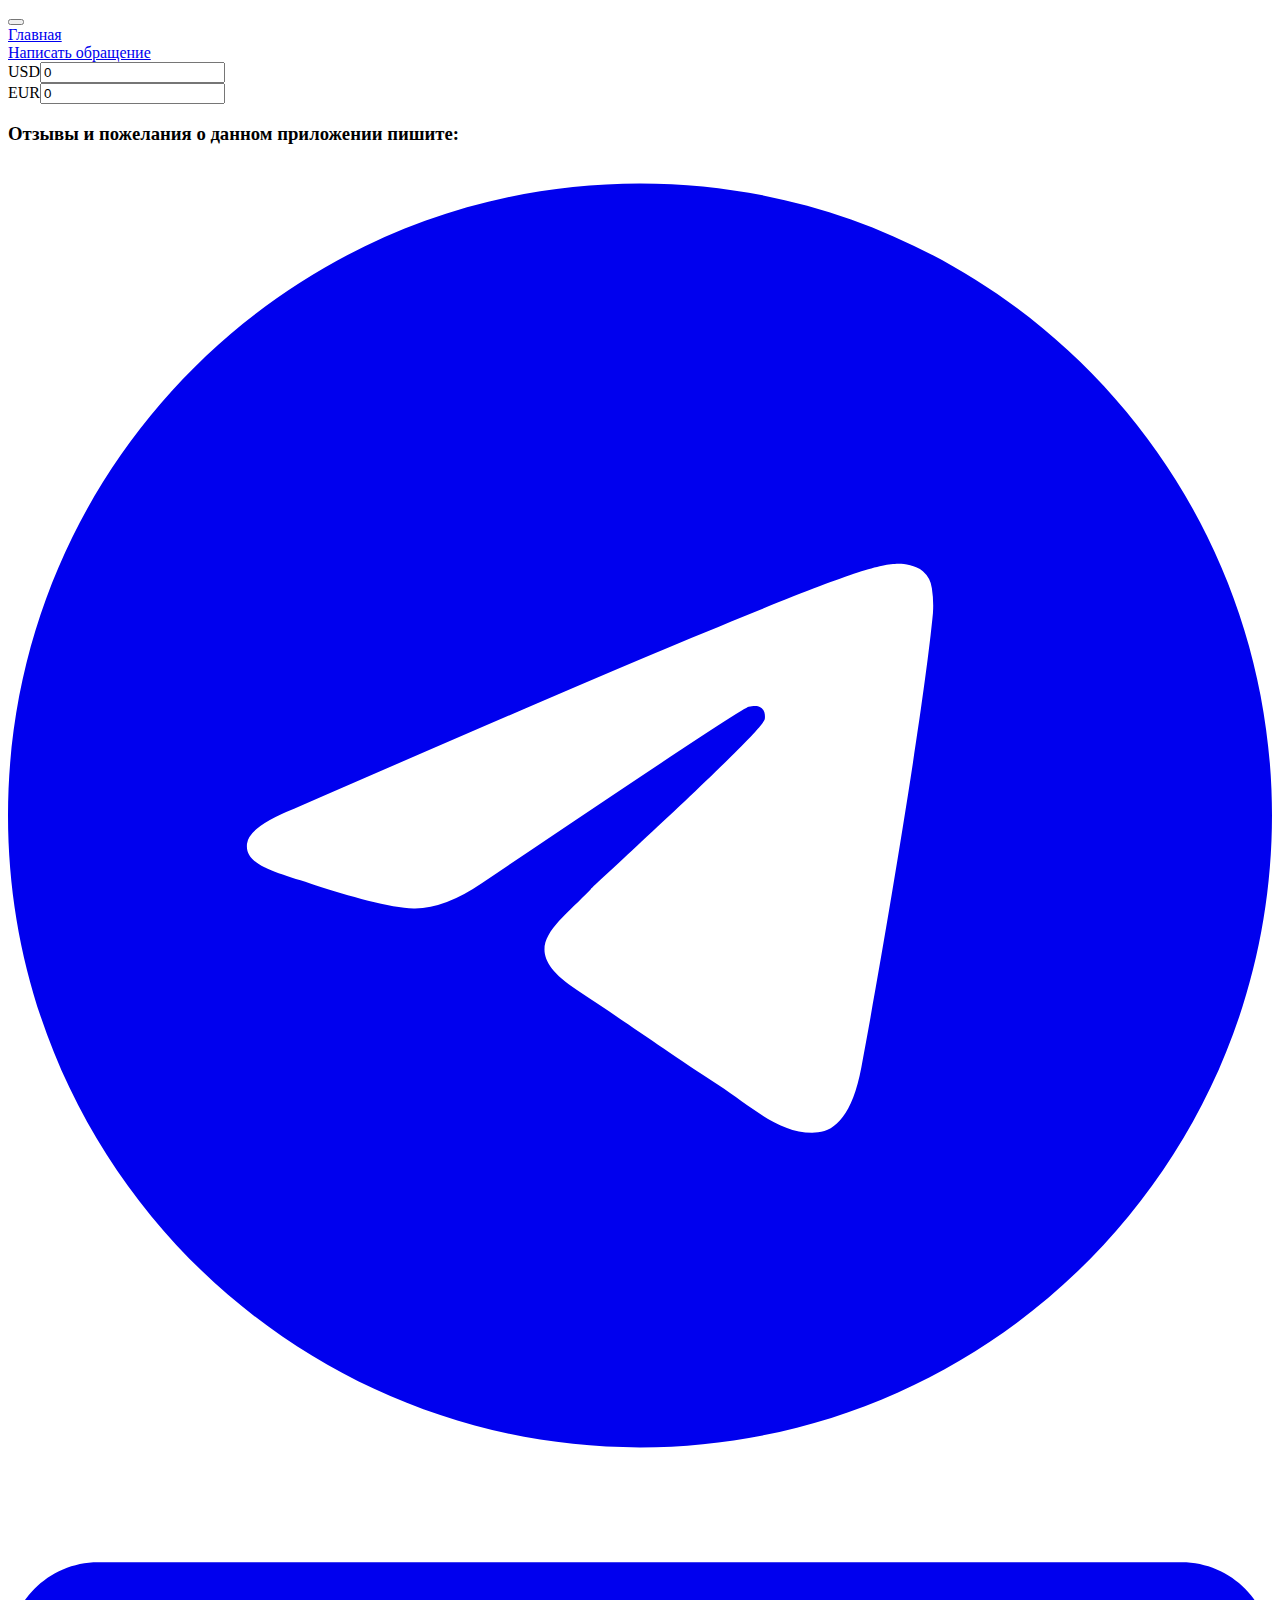
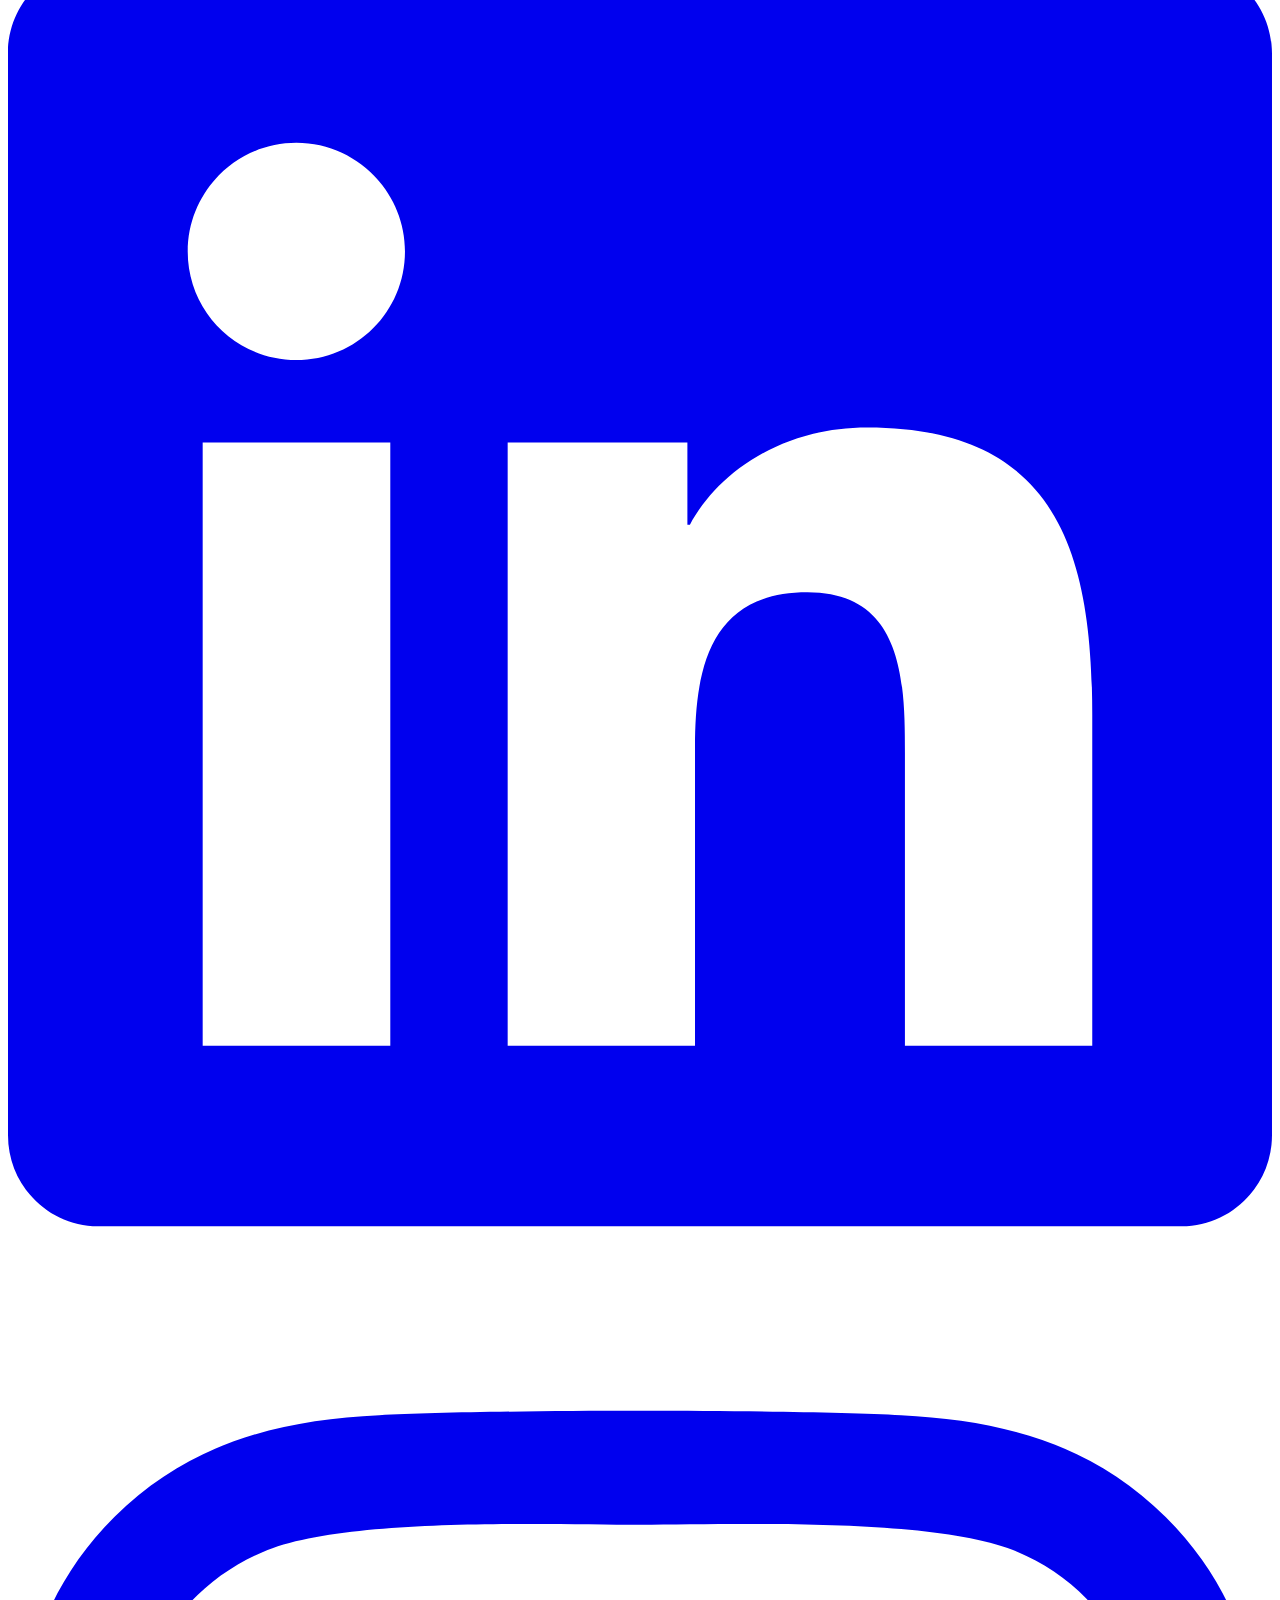
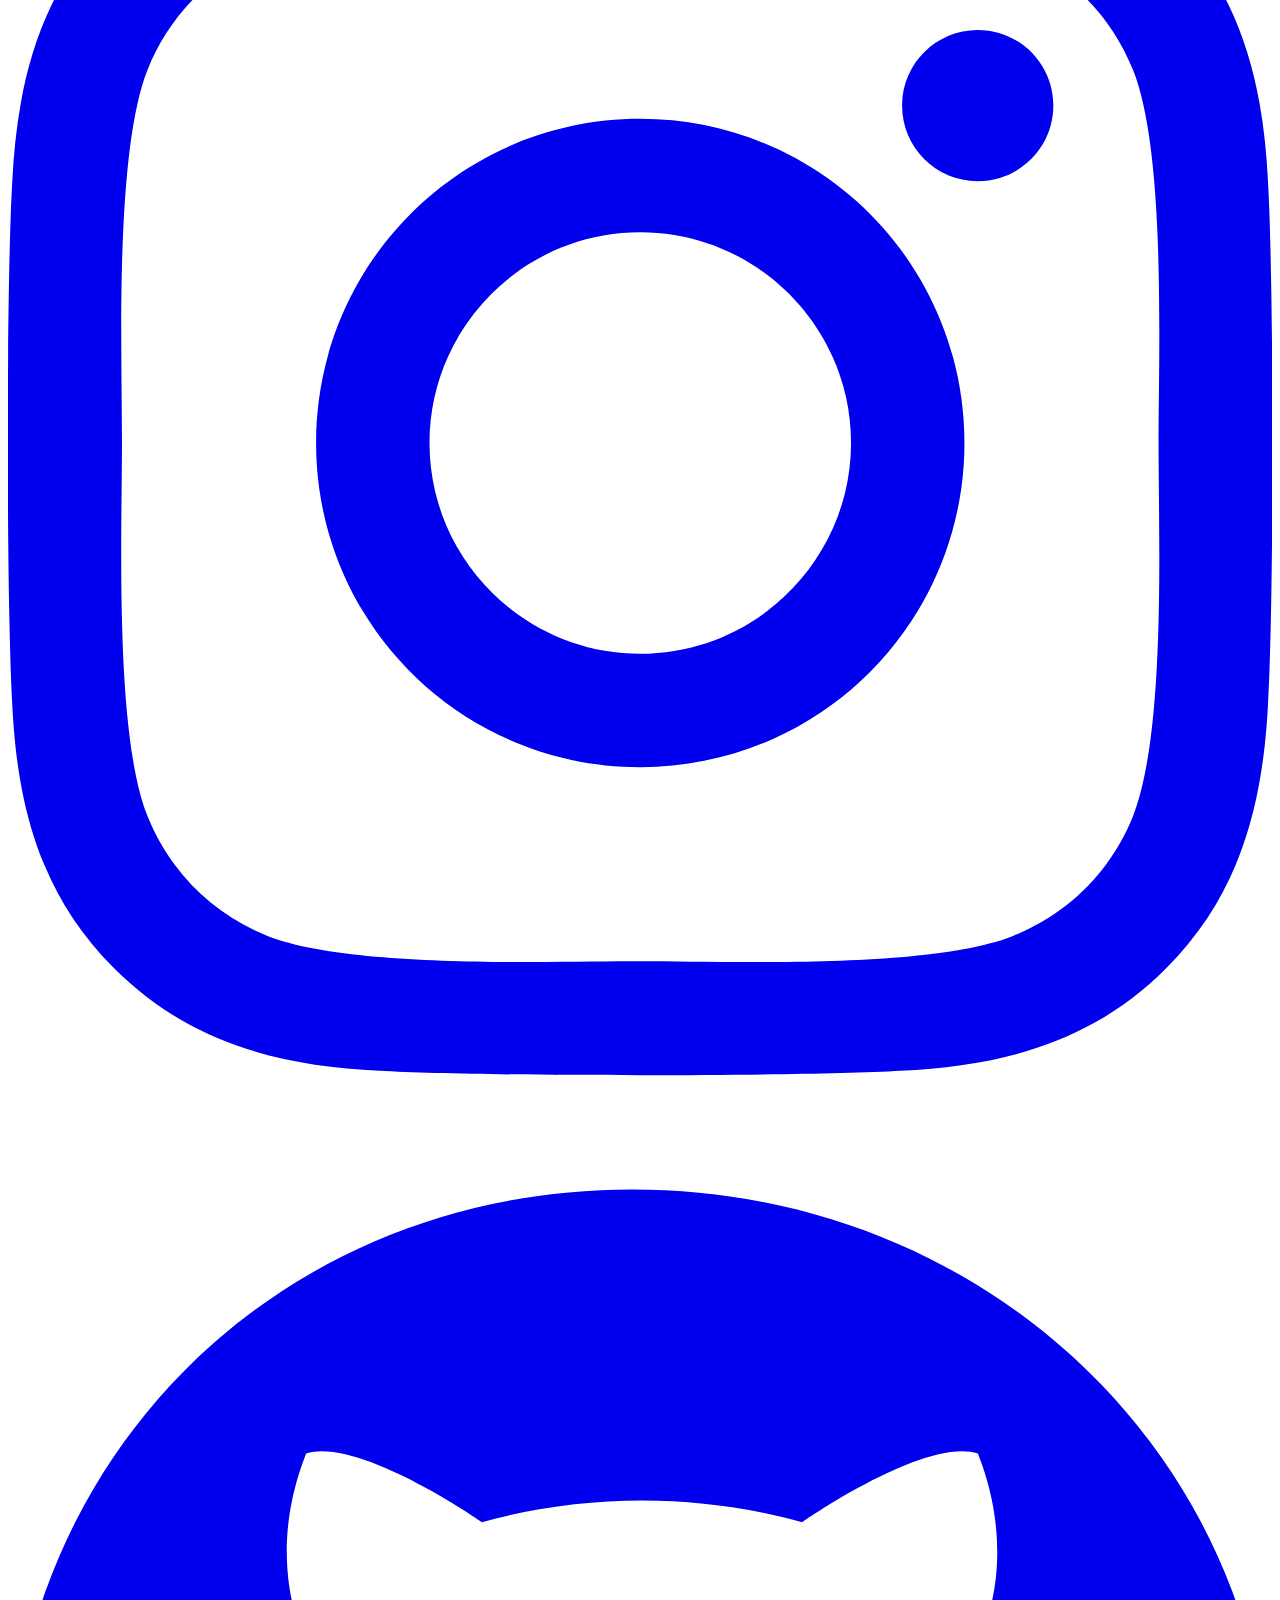
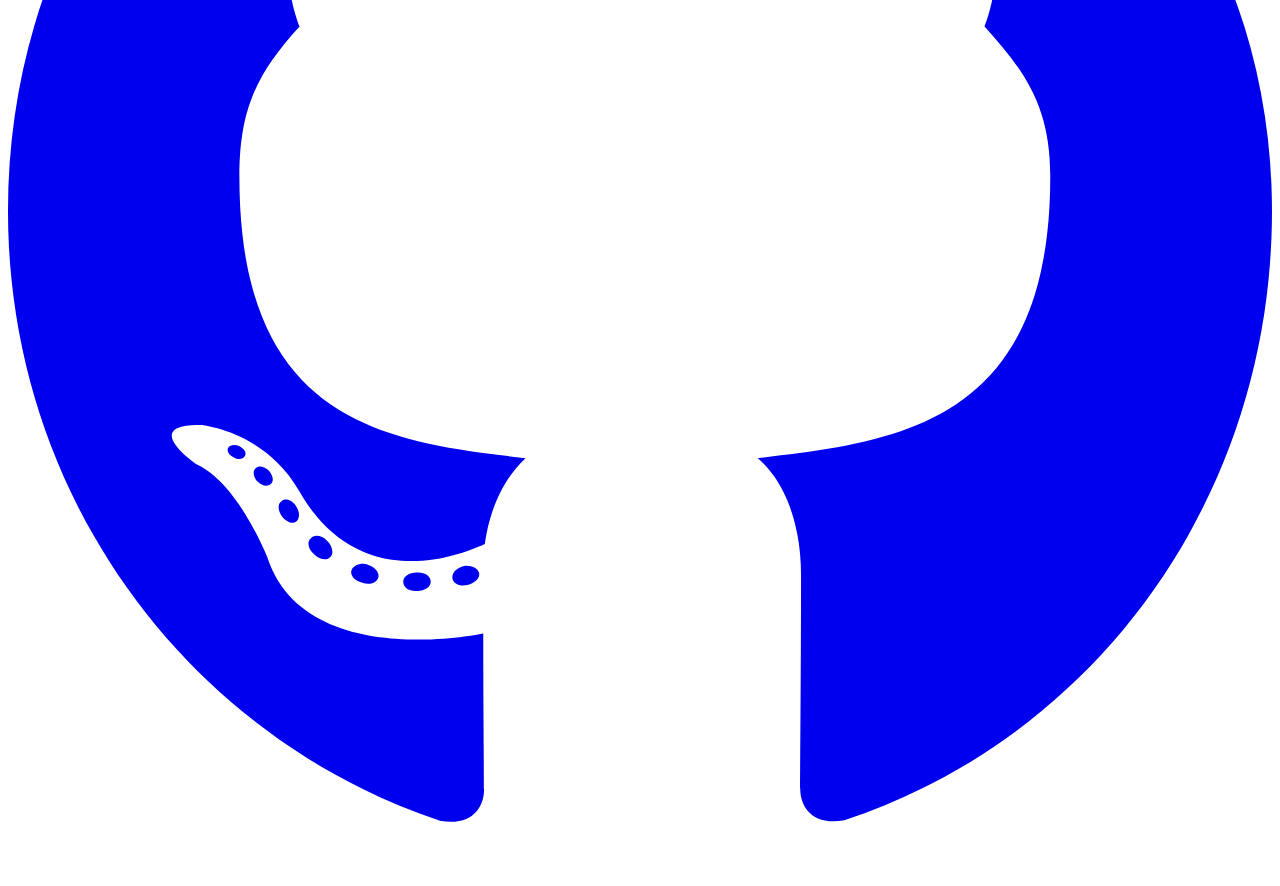
==== .next/server/app/index.html @ e2027df5 "changes have been made for online display" ====
<!DOCTYPE html><html lang="en"><head><meta charSet="utf-8"/><link rel="stylesheet" href="/_next/static/css/695341f6a14ce2f6.css" data-precedence="next"/><link rel="stylesheet" href="/_next/static/css/e7193f3d7e96c039.css" data-precedence="next"/><link rel="stylesheet" href="/_next/static/css/fa63d4b974cb6161.css" data-precedence="next"/><title>Create Next App</title><meta name="description" content="Generated by create next app"/><meta name="viewport" content="width=device-width, initial-scale=1"/><link rel="icon" href="/favicon.ico" type="image/x-icon" sizes="any"/><script src="/_next/static/chunks/polyfills-78c92fac7aa8fdd8.js" noModule=""></script></head><body class="__className_d9825c"><div class="styles_wrapper__duzuj"><nav data-bs-theme="bg=&#x27;transparent&#x27;" class="styles_navbar__ZdIwr navbar navbar-expand-sm navbar-light bg-transparent"><div class="styles_container__P_z13 container"><a href="/" style="background-image:url(/_next/static/media/promobot.e3f976eb.png)" class="styles_logo__sONaQ undefined navbar-brand"></a><button aria-controls="basic-navbar-nav" type="button" aria-label="Toggle navigation" class="navbar-toggler collapsed"><span class="navbar-toggler-icon"></span></button><div class="styles_menu_nav0____RPq navbar-collapse collapse" id="basic-navbar-nav"><div class="me-auto navbar-nav"><a href="/" data-rr-ui-event-key="/" class="styles_menu_nav1__uLC5p nav-link">Главная</a><div class="styles_menu_nav__J610Q nav-item dropdown"><a id="dropdown-basic-button" aria-expanded="false" role="button" class="dropdown-toggle nav-link" tabindex="0" href="#">Написать обращение</a></div></div></div></div></nav><div></div></div><div class="styles_wrapper__jFCFu"><section class="styles_sectionUsd__ocC5q"><label for="usdInput">USD</label><input type="number" id="usdInput" value="0"/></section><section class="styles_sectionEur__nlPIO"><label for="eurInput">EUR</label><input type="number" id="eurInput" value="0"/></section></div><div class="styles_wrapper__DNW26"><section><h3 class="styles_textH3__rlKHH">Отзывы и пожелания о данном приложении пишите:</h3><div class="styles_icon__p72xp"><a class="icon" href="https://t.me/elektrikcss"><i aria-hidden="true" title="Andrei Bartsevich, Telegram"><svg aria-hidden="true" focusable="false" data-prefix="fab" data-icon="telegram" class="svg-inline--fa fa-telegram " role="img" xmlns="http://www.w3.org/2000/svg" viewBox="0 0 496 512"><path fill="currentColor" d="M248,8C111.033,8,0,119.033,0,256S111.033,504,248,504,496,392.967,496,256,384.967,8,248,8ZM362.952,176.66c-3.732,39.215-19.881,134.378-28.1,178.3-3.476,18.584-10.322,24.816-16.948,25.425-14.4,1.326-25.338-9.517-39.287-18.661-21.827-14.308-34.158-23.215-55.346-37.177-24.485-16.135-8.612-25,5.342-39.5,3.652-3.793,67.107-61.51,68.335-66.746.153-.655.3-3.1-1.154-4.384s-3.59-.849-5.135-.5q-3.283.746-104.608,69.142-14.845,10.194-26.894,9.934c-8.855-.191-25.888-5.006-38.551-9.123-15.531-5.048-27.875-7.717-26.8-16.291q.84-6.7,18.45-13.7,108.446-47.248,144.628-62.3c68.872-28.647,83.183-33.623,92.511-33.789,2.052-.034,6.639.474,9.61,2.885a10.452,10.452,0,0,1,3.53,6.716A43.765,43.765,0,0,1,362.952,176.66Z"></path></svg></i></a><a class="icon" href="https://www.linkedin.com/in/андрей-барцевич-935588260"><i class="fa-brands fa-linkedin" aria-hidden="true" title="Andrei Bartsevich, LinkedIn Profile"><svg aria-hidden="true" focusable="false" data-prefix="fab" data-icon="linkedin" class="svg-inline--fa fa-linkedin " role="img" xmlns="http://www.w3.org/2000/svg" viewBox="0 0 448 512"><path fill="currentColor" d="M416 32H31.9C14.3 32 0 46.5 0 64.3v383.4C0 465.5 14.3 480 31.9 480H416c17.6 0 32-14.5 32-32.3V64.3c0-17.8-14.4-32.3-32-32.3zM135.4 416H69V202.2h66.5V416zm-33.2-243c-21.3 0-38.5-17.3-38.5-38.5S80.9 96 102.2 96c21.2 0 38.5 17.3 38.5 38.5 0 21.3-17.2 38.5-38.5 38.5zm282.1 243h-66.4V312c0-24.8-.5-56.7-34.5-56.7-34.6 0-39.9 27-39.9 54.9V416h-66.4V202.2h63.7v29.2h.9c8.9-16.8 30.6-34.5 62.9-34.5 67.2 0 79.7 44.3 79.7 101.9V416z"></path></svg></i></a><a class="icon" href="#"><i class="fa-brands fa-instagram" aria-hidden="true" title="Prime99, WhatApp"><svg aria-hidden="true" focusable="false" data-prefix="fab" data-icon="instagram" class="svg-inline--fa fa-instagram " role="img" xmlns="http://www.w3.org/2000/svg" viewBox="0 0 448 512"><path fill="currentColor" d="M224.1 141c-63.6 0-114.9 51.3-114.9 114.9s51.3 114.9 114.9 114.9S339 319.5 339 255.9 287.7 141 224.1 141zm0 189.6c-41.1 0-74.7-33.5-74.7-74.7s33.5-74.7 74.7-74.7 74.7 33.5 74.7 74.7-33.6 74.7-74.7 74.7zm146.4-194.3c0 14.9-12 26.8-26.8 26.8-14.9 0-26.8-12-26.8-26.8s12-26.8 26.8-26.8 26.8 12 26.8 26.8zm76.1 27.2c-1.7-35.9-9.9-67.7-36.2-93.9-26.2-26.2-58-34.4-93.9-36.2-37-2.1-147.9-2.1-184.9 0-35.8 1.7-67.6 9.9-93.9 36.1s-34.4 58-36.2 93.9c-2.1 37-2.1 147.9 0 184.9 1.7 35.9 9.9 67.7 36.2 93.9s58 34.4 93.9 36.2c37 2.1 147.9 2.1 184.9 0 35.9-1.7 67.7-9.9 93.9-36.2 26.2-26.2 34.4-58 36.2-93.9 2.1-37 2.1-147.8 0-184.8zM398.8 388c-7.8 19.6-22.9 34.7-42.6 42.6-29.5 11.7-99.5 9-132.1 9s-102.7 2.6-132.1-9c-19.6-7.8-34.7-22.9-42.6-42.6-11.7-29.5-9-99.5-9-132.1s-2.6-102.7 9-132.1c7.8-19.6 22.9-34.7 42.6-42.6 29.5-11.7 99.5-9 132.1-9s102.7-2.6 132.1 9c19.6 7.8 34.7 22.9 42.6 42.6 11.7 29.5 9 99.5 9 132.1s2.7 102.7-9 132.1z"></path></svg></i></a><a class="icon" href="https://t.me/elektrikcss"><i aria-hidden="true" title="Prime99, Telegram"><svg aria-hidden="true" focusable="false" data-prefix="fab" data-icon="github" class="svg-inline--fa fa-github " role="img" xmlns="http://www.w3.org/2000/svg" viewBox="0 0 496 512"><path fill="currentColor" d="M165.9 397.4c0 2-2.3 3.6-5.2 3.6-3.3.3-5.6-1.3-5.6-3.6 0-2 2.3-3.6 5.2-3.6 3-.3 5.6 1.3 5.6 3.6zm-31.1-4.5c-.7 2 1.3 4.3 4.3 4.9 2.6 1 5.6 0 6.2-2s-1.3-4.3-4.3-5.2c-2.6-.7-5.5.3-6.2 2.3zm44.2-1.7c-2.9.7-4.9 2.6-4.6 4.9.3 2 2.9 3.3 5.9 2.6 2.9-.7 4.9-2.6 4.6-4.6-.3-1.9-3-3.2-5.9-2.9zM244.8 8C106.1 8 0 113.3 0 252c0 110.9 69.8 205.8 169.5 239.2 12.8 2.3 17.3-5.6 17.3-12.1 0-6.2-.3-40.4-.3-61.4 0 0-70 15-84.7-29.8 0 0-11.4-29.1-27.8-36.6 0 0-22.9-15.7 1.6-15.4 0 0 24.9 2 38.6 25.8 21.9 38.6 58.6 27.5 72.9 20.9 2.3-16 8.8-27.1 16-33.7-55.9-6.2-112.3-14.3-112.3-110.5 0-27.5 7.6-41.3 23.6-58.9-2.6-6.5-11.1-33.3 2.6-67.9 20.9-6.5 69 27 69 27 20-5.6 41.5-8.5 62.8-8.5s42.8 2.9 62.8 8.5c0 0 48.1-33.6 69-27 13.7 34.7 5.2 61.4 2.6 67.9 16 17.7 25.8 31.5 25.8 58.9 0 96.5-58.9 104.2-114.8 110.5 9.2 7.9 17 22.9 17 46.4 0 33.7-.3 75.4-.3 83.6 0 6.5 4.6 14.4 17.3 12.1C428.2 457.8 496 362.9 496 252 496 113.3 383.5 8 244.8 8zM97.2 352.9c-1.3 1-1 3.3.7 5.2 1.6 1.6 3.9 2.3 5.2 1 1.3-1 1-3.3-.7-5.2-1.6-1.6-3.9-2.3-5.2-1zm-10.8-8.1c-.7 1.3.3 2.9 2.3 3.9 1.6 1 3.6.7 4.3-.7.7-1.3-.3-2.9-2.3-3.9-2-.6-3.6-.3-4.3.7zm32.4 35.6c-1.6 1.3-1 4.3 1.3 6.2 2.3 2.3 5.2 2.6 6.5 1 1.3-1.3.7-4.3-1.3-6.2-2.2-2.3-5.2-2.6-6.5-1zm-11.4-14.7c-1.6 1-1.6 3.6 0 5.9 1.6 2.3 4.3 3.3 5.6 2.3 1.6-1.3 1.6-3.9 0-6.2-1.4-2.3-4-3.3-5.6-2z"></path></svg></i></a></div></section></div><script src="/_next/static/chunks/webpack-267410ca870bd5d4.js" async=""></script><script src="/_next/static/chunks/bce60fc1-14bfaf3ce1eb9ca0.js" async=""></script><script src="/_next/static/chunks/769-963a5333556e646a.js" async=""></script><script src="/_next/static/chunks/main-app-2ebf8da301e0a2cb.js" async=""></script><script>(self.__next_f=self.__next_f||[]).push([0])</script><script>self.__next_f.push([1,"1:HL[\"/_next/static/css/695341f6a14ce2f6.css\",{\"as\":\"style\"}]\n2:HL[\"/_next/static/css/e7193f3d7e96c039.css\",{\"as\":\"style\"}]\n0:\"$L3\"\n"])</script><script>self.__next_f.push([1,"4:HL[\"/_next/static/css/fa63d4b974cb6161.css\",{\"as\":\"style\"}]\n"])</script><script>self.__next_f.push([1,"5:I{\"id\":8802,\"chunks\":[\"272:static/chunks/webpack-267410ca870bd5d4.js\",\"253:static/chunks/bce60fc1-14bfaf3ce1eb9ca0.js\",\"769:static/chunks/769-963a5333556e646a.js\"],\"name\":\"default\",\"async\":false}\n7:I{\"id\":4299,\"chunks\":[\"272:static/chunks/webpack-267410ca870bd5d4.js\",\"253:static/chunks/bce60fc1-14bfaf3ce1eb9ca0.js\",\"769:static/chunks/769-963a5333556e646a.js\"],\"name\":\"\",\"async\":false}\n8:I{\"id\":8074,\"chunks\":[\"210:static/chunks/ce69f5c4-5540a059afc5c29a.js\",\"343:static/chunks/343-629c4c1ee3bbb848.js\",\"185:s"])</script><script>self.__next_f.push([1,"tatic/chunks/app/layout-57cee15302636f56.js\"],\"name\":\"\",\"async\":false}\na:I{\"id\":2285,\"chunks\":[\"210:static/chunks/ce69f5c4-5540a059afc5c29a.js\",\"343:static/chunks/343-629c4c1ee3bbb848.js\",\"185:static/chunks/app/layout-57cee15302636f56.js\"],\"name\":\"\",\"async\":false}\nb:I{\"id\":3211,\"chunks\":[\"272:static/chunks/webpack-267410ca870bd5d4.js\",\"253:static/chunks/bce60fc1-14bfaf3ce1eb9ca0.js\",\"769:static/chunks/769-963a5333556e646a.js\"],\"name\":\"default\",\"async\":false}\nc:I{\"id\":5767,\"chunks\":[\"272:static/chunks/webpac"])</script><script>self.__next_f.push([1,"k-267410ca870bd5d4.js\",\"253:static/chunks/bce60fc1-14bfaf3ce1eb9ca0.js\",\"769:static/chunks/769-963a5333556e646a.js\"],\"name\":\"default\",\"async\":false}\nd:I{\"id\":7396,\"chunks\":[\"272:static/chunks/webpack-267410ca870bd5d4.js\",\"253:static/chunks/bce60fc1-14bfaf3ce1eb9ca0.js\",\"769:static/chunks/769-963a5333556e646a.js\"],\"name\":\"default\",\"async\":false}\ne:I{\"id\":1294,\"chunks\":[\"811:static/chunks/811-eb4703c9a4aed231.js\",\"931:static/chunks/app/page-c3d9f16ce991f7a1.js\"],\"name\":\"\",\"async\":false}\n"])</script><script>self.__next_f.push([1,"3:[[[\"$\",\"link\",\"0\",{\"rel\":\"stylesheet\",\"href\":\"/_next/static/css/695341f6a14ce2f6.css\",\"precedence\":\"next\"}],[\"$\",\"link\",\"1\",{\"rel\":\"stylesheet\",\"href\":\"/_next/static/css/e7193f3d7e96c039.css\",\"precedence\":\"next\"}]],[\"$\",\"$L5\",null,{\"buildId\":\"0t4LU_a_x0oxOuVQwH1Sx\",\"assetPrefix\":\"\",\"initialCanonicalUrl\":\"/\",\"initialTree\":[\"\",{\"children\":[\"__PAGE__\",{}]},\"$undefined\",\"$undefined\",true],\"initialHead\":[\"$L6\",null],\"globalErrorComponent\":\"$7\",\"notFound\":[\"$\",\"html\",null,{\"lang\":\"en\",\"children\":[\"$\",\"body\",null,{\"className\":\"__className_d9825c\",\"children\":[[\"$\",\"$L8\",null,{}],[\"$L9\",\"$undefined\",[[\"$\",\"title\",null,{\"children\":\"404: This page could not be found.\"}],[\"$\",\"div\",null,{\"style\":{\"fontFamily\":\"system-ui,\\\"Segoe UI\\\",Roboto,Helvetica,Arial,sans-serif,\\\"Apple Color Emoji\\\",\\\"Segoe UI Emoji\\\"\",\"height\":\"100vh\",\"textAlign\":\"center\",\"display\":\"flex\",\"flexDirection\":\"column\",\"alignItems\":\"center\",\"justifyContent\":\"center\"},\"children\":[\"$\",\"div\",null,{\"children\":[[\"$\",\"style\",null,{\"dangerouslySetInnerHTML\":{\"__html\":\"body{color:#000;background:#fff;margin:0}.next-error-h1{border-right:1px solid rgba(0,0,0,.3)}@media (prefers-color-scheme:dark){body{color:#fff;background:#000}.next-error-h1{border-right:1px solid rgba(255,255,255,.3)}}\"}}],[\"$\",\"h1\",null,{\"className\":\"next-error-h1\",\"style\":{\"display\":\"inline-block\",\"margin\":\"0 20px 0 0\",\"padding\":\"0 23px 0 0\",\"fontSize\":24,\"fontWeight\":500,\"verticalAlign\":\"top\",\"lineHeight\":\"49px\"},\"children\":\"404\"}],[\"$\",\"div\",null,{\"style\":{\"display\":\"inline-block\"},\"children\":[\"$\",\"h2\",null,{\"style\":{\"fontSize\":14,\"fontWeight\":400,\"lineHeight\":\"49px\",\"margin\":0},\"children\":\"This page could not be found.\"}]}]]}]}]]],[\"$\",\"$La\",null,{}]]}]}],\"asNotFound\":false,\"children\":[[\"$\",\"html\",null,{\"lang\":\"en\",\"children\":[\"$\",\"body\",null,{\"className\":\"__className_d9825c\",\"children\":[[\"$\",\"$L8\",null,{}],[\"$\",\"$Lb\",null,{\"parallelRouterKey\":\"children\",\"segmentPath\":[\"children\"],\"error\":\"$undefined\",\"errorStyles\":\"$undefined\",\"loading\":\"$undefined\",\"loadingStyles\":\"$undefined\",\"hasLoading\":false,\"template\":[\"$\",\"$Lc\",null,{}],\"templateStyles\":\"$undefined\",\"notFound\":\"$undefined\",\"notFoundStyles\":\"$undefined\",\"childProp\":{\"current\":[[\"$\",\"$Ld\",null,{\"propsForComponent\":{\"params\":{}},\"Component\":\"$e\"}],null],\"segment\":\"__PAGE__\"},\"styles\":[[\"$\",\"link\",\"0\",{\"rel\":\"stylesheet\",\"href\":\"/_next/static/css/fa63d4b974cb6161.css\",\"precedence\":\"next\"}]]}],[\"$\",\"$La\",null,{}]]}]}],null]}]]\n"])</script><script>self.__next_f.push([1,"9:[[\"$\",\"meta\",\"0\",{\"charSet\":\"utf-8\"}],[\"$\",\"meta\",\"1\",{\"name\":\"viewport\",\"content\":\"width=device-width, initial-scale=1\"}]]\n6:[[\"$\",\"meta\",\"0\",{\"charSet\":\"utf-8\"}],[\"$\",\"title\",\"1\",{\"children\":\"Create Next App\"}],[\"$\",\"meta\",\"2\",{\"name\":\"description\",\"content\":\"Generated by create next app\"}],[\"$\",\"meta\",\"3\",{\"name\":\"viewport\",\"content\":\"width=device-width, initial-scale=1\"}],[\"$\",\"link\",\"4\",{\"rel\":\"icon\",\"href\":\"/favicon.ico\",\"type\":\"image/x-icon\",\"sizes\":\"any\"}]]\n"])</script></body></html>
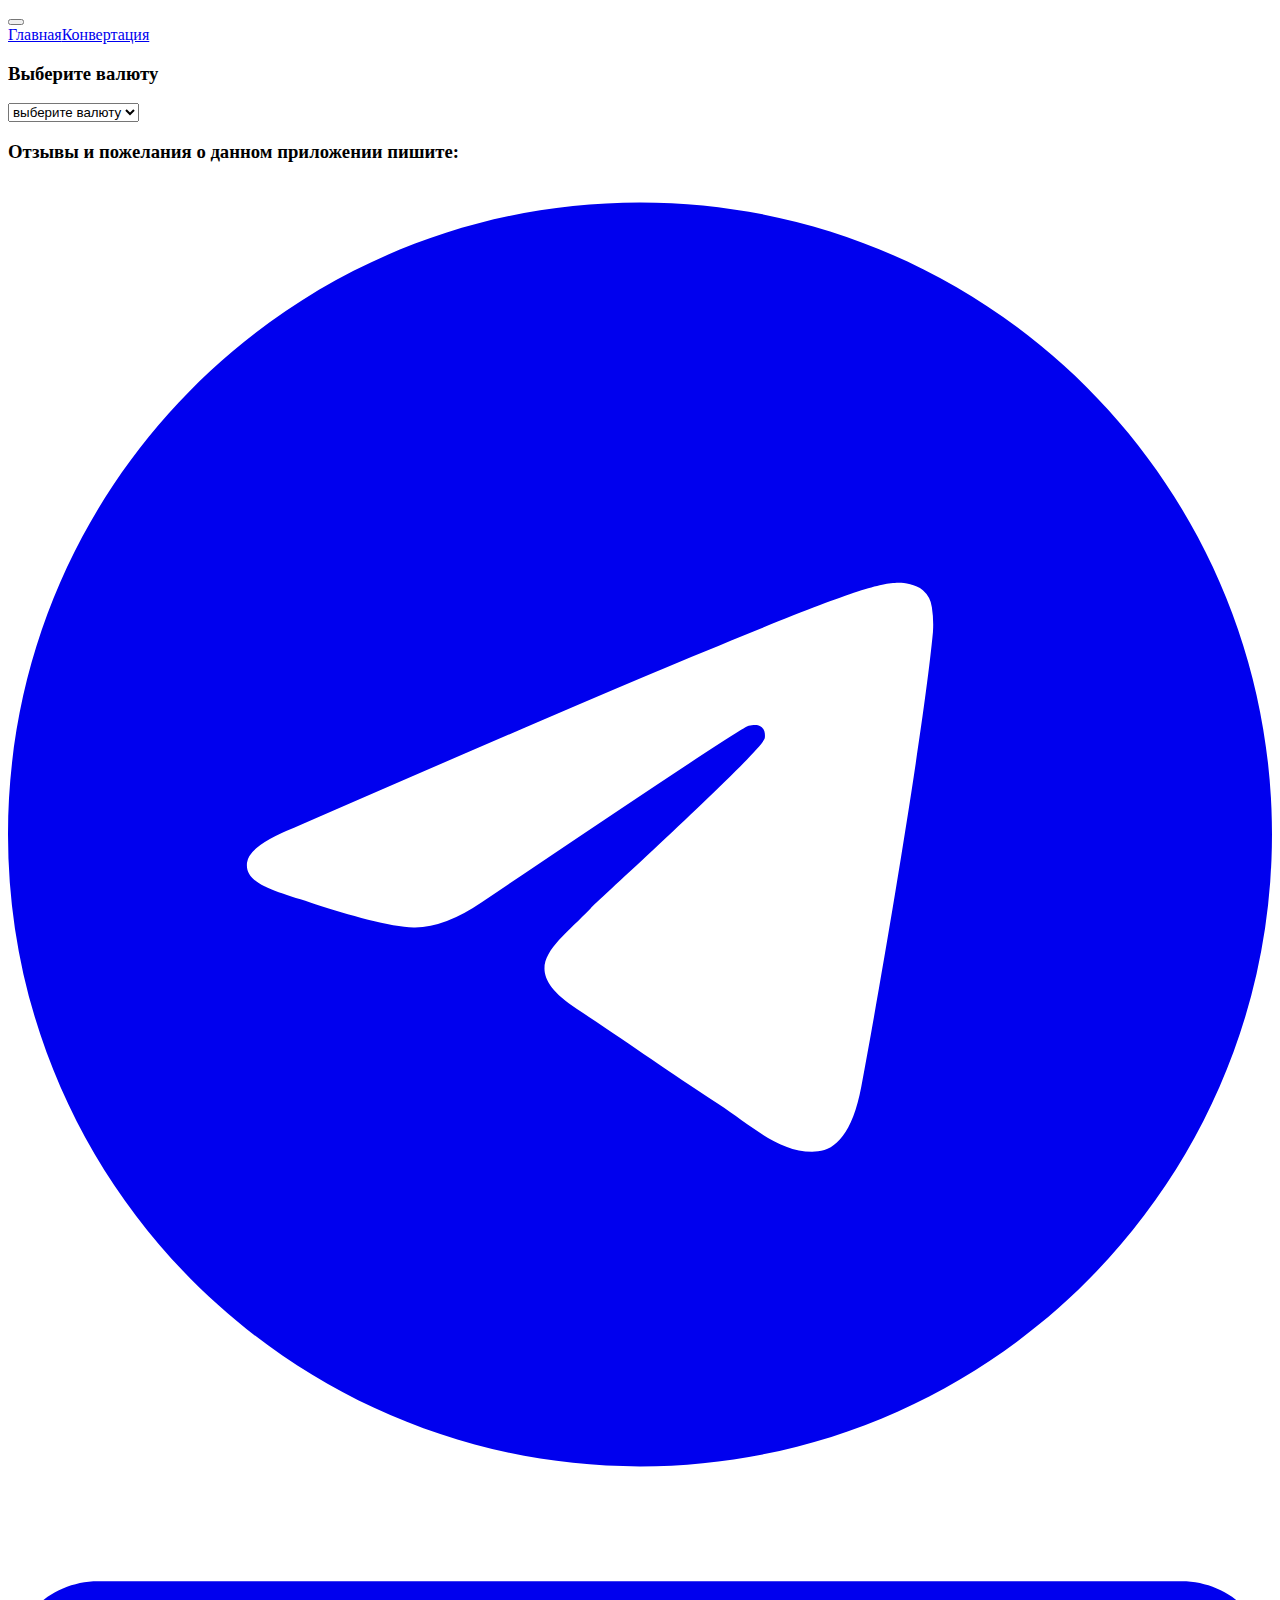
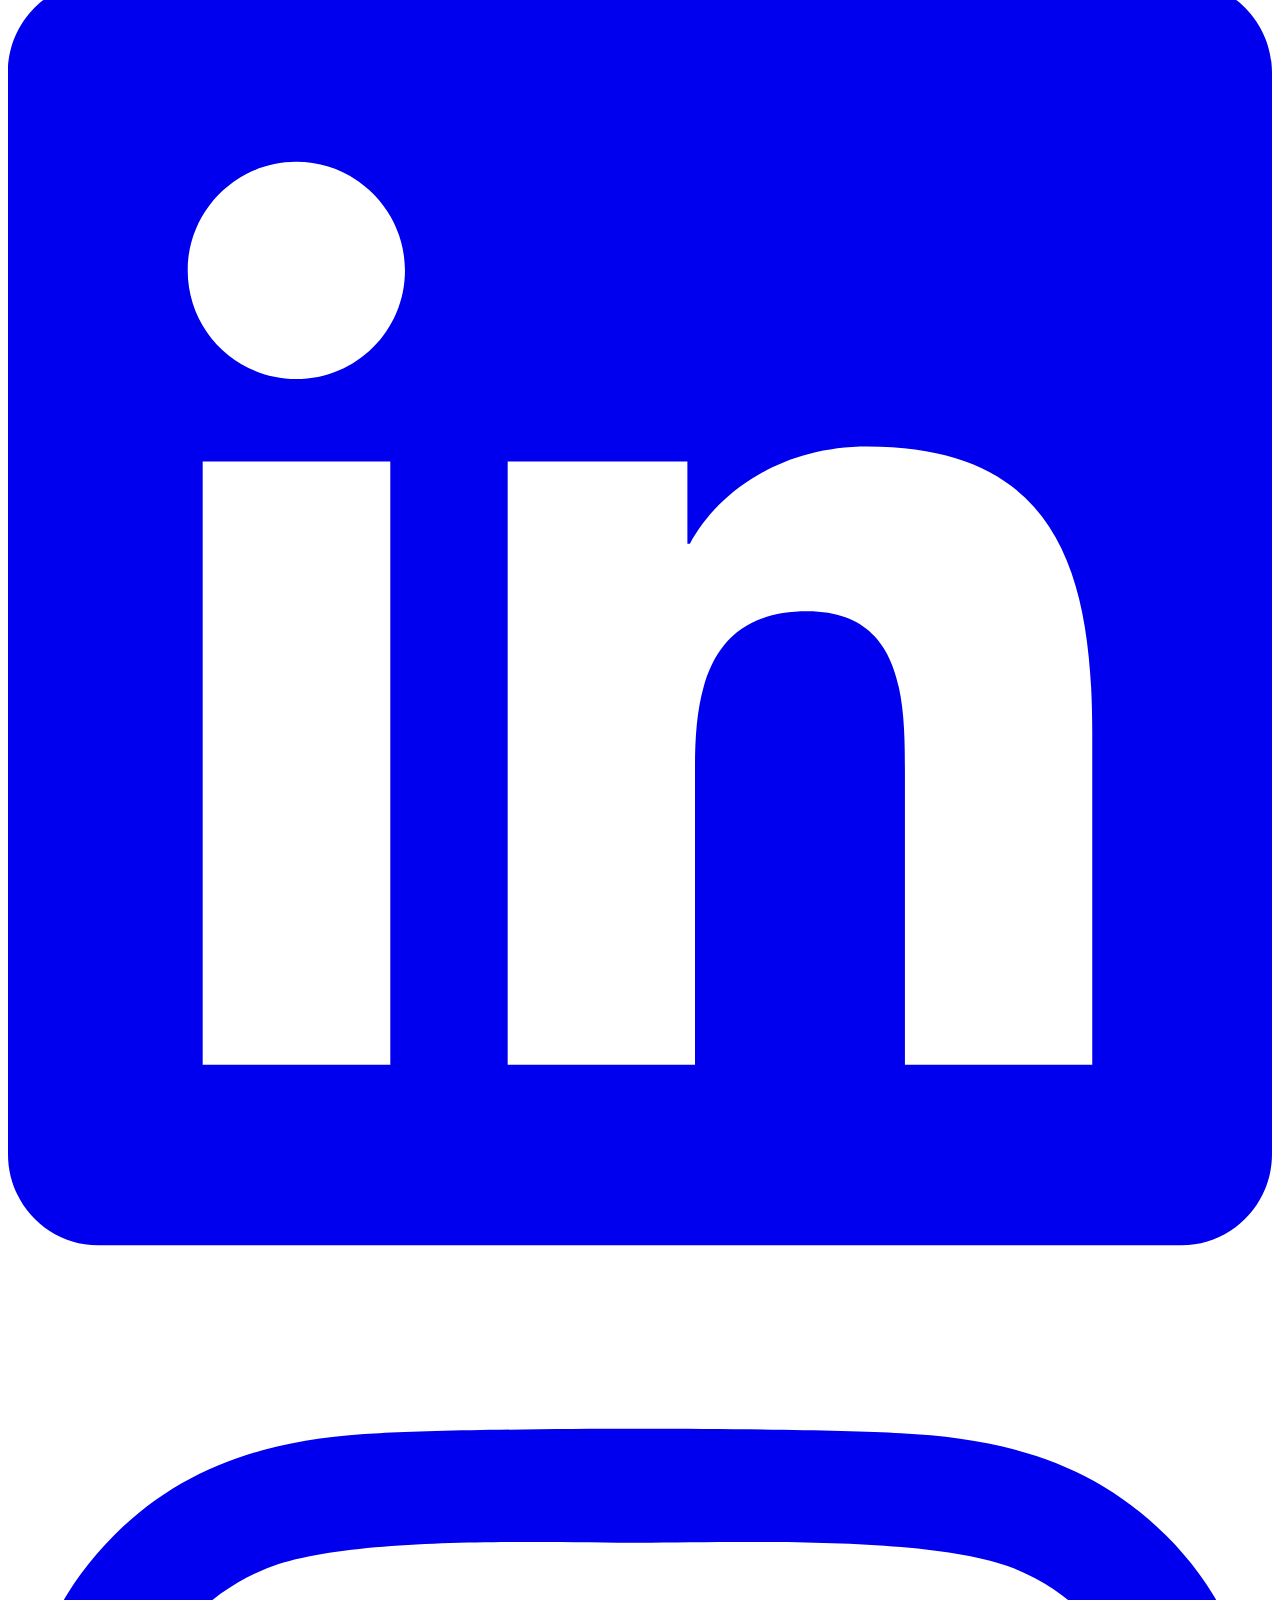
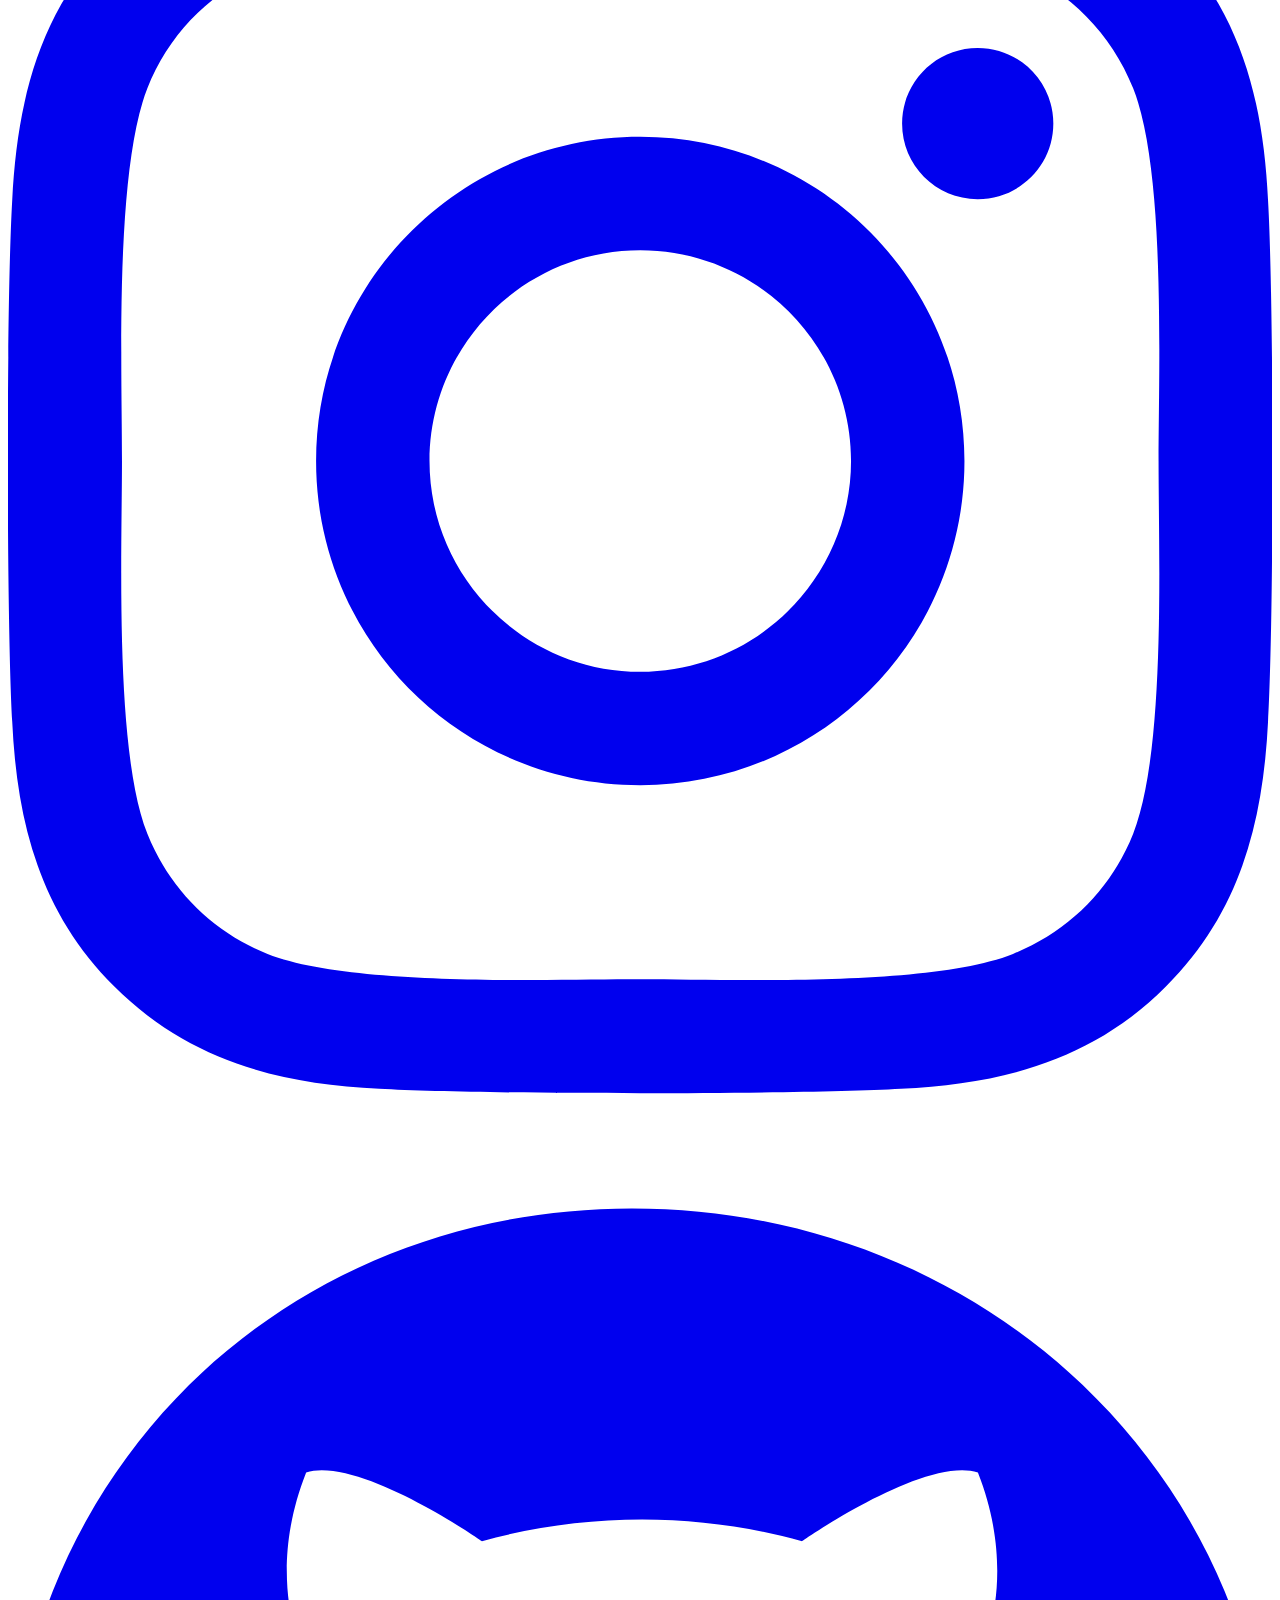
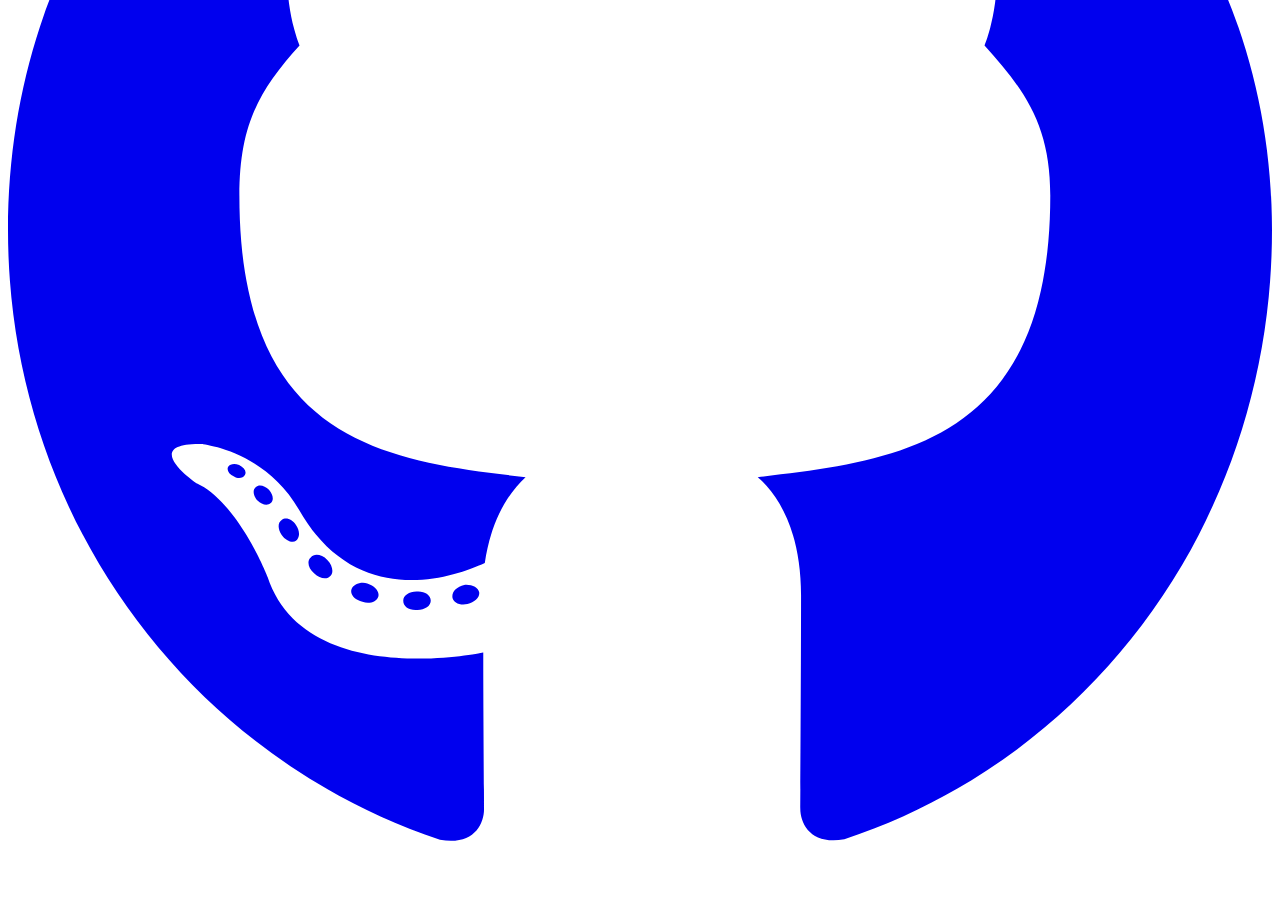
==== commit 7d8dd12a: "added a page for redux and conversion calculation2" ====
--- a/.next/server/app/index.html
+++ b/.next/server/app/index.html
@@ -1 +1 @@
-<!DOCTYPE html><html lang="en"><head><meta charSet="utf-8"/><link rel="stylesheet" href="/_next/static/css/695341f6a14ce2f6.css" data-precedence="next"/><link rel="stylesheet" href="/_next/static/css/e7193f3d7e96c039.css" data-precedence="next"/><link rel="stylesheet" href="/_next/static/css/fa63d4b974cb6161.css" data-precedence="next"/><title>Create Next App</title><meta name="description" content="Generated by create next app"/><meta name="viewport" content="width=device-width, initial-scale=1"/><link rel="icon" href="/favicon.ico" type="image/x-icon" sizes="any"/><script src="/_next/static/chunks/polyfills-78c92fac7aa8fdd8.js" noModule=""></script></head><body class="__className_d9825c"><div class="styles_wrapper__duzuj"><nav data-bs-theme="bg=&#x27;transparent&#x27;" class="styles_navbar__ZdIwr navbar navbar-expand-sm navbar-light bg-transparent"><div class="styles_container__P_z13 container"><a href="/" style="background-image:url(/_next/static/media/promobot.e3f976eb.png)" class="styles_logo__sONaQ undefined navbar-brand"></a><button aria-controls="basic-navbar-nav" type="button" aria-label="Toggle navigation" class="navbar-toggler collapsed"><span class="navbar-toggler-icon"></span></button><div class="styles_menu_nav0____RPq navbar-collapse collapse" id="basic-navbar-nav"><div class="me-auto navbar-nav"><a href="/" data-rr-ui-event-key="/" class="styles_menu_nav1__uLC5p nav-link">Главная</a><div class="styles_menu_nav__J610Q nav-item dropdown"><a id="dropdown-basic-button" aria-expanded="false" role="button" class="dropdown-toggle nav-link" tabindex="0" href="#">Написать обращение</a></div></div></div></div></nav><div></div></div><div class="styles_wrapper__jFCFu"><section class="styles_sectionUsd__ocC5q"><label for="usdInput">USD</label><input type="number" id="usdInput" value="0"/></section><section class="styles_sectionEur__nlPIO"><label for="eurInput">EUR</label><input type="number" id="eurInput" value="0"/></section></div><div class="styles_wrapper__DNW26"><section><h3 class="styles_textH3__rlKHH">Отзывы и пожелания о данном приложении пишите:</h3><div class="styles_icon__p72xp"><a class="icon" href="https://t.me/elektrikcss"><i aria-hidden="true" title="Andrei Bartsevich, Telegram"><svg aria-hidden="true" focusable="false" data-prefix="fab" data-icon="telegram" class="svg-inline--fa fa-telegram " role="img" xmlns="http://www.w3.org/2000/svg" viewBox="0 0 496 512"><path fill="currentColor" d="M248,8C111.033,8,0,119.033,0,256S111.033,504,248,504,496,392.967,496,256,384.967,8,248,8ZM362.952,176.66c-3.732,39.215-19.881,134.378-28.1,178.3-3.476,18.584-10.322,24.816-16.948,25.425-14.4,1.326-25.338-9.517-39.287-18.661-21.827-14.308-34.158-23.215-55.346-37.177-24.485-16.135-8.612-25,5.342-39.5,3.652-3.793,67.107-61.51,68.335-66.746.153-.655.3-3.1-1.154-4.384s-3.59-.849-5.135-.5q-3.283.746-104.608,69.142-14.845,10.194-26.894,9.934c-8.855-.191-25.888-5.006-38.551-9.123-15.531-5.048-27.875-7.717-26.8-16.291q.84-6.7,18.45-13.7,108.446-47.248,144.628-62.3c68.872-28.647,83.183-33.623,92.511-33.789,2.052-.034,6.639.474,9.61,2.885a10.452,10.452,0,0,1,3.53,6.716A43.765,43.765,0,0,1,362.952,176.66Z"></path></svg></i></a><a class="icon" href="https://www.linkedin.com/in/андрей-барцевич-935588260"><i class="fa-brands fa-linkedin" aria-hidden="true" title="Andrei Bartsevich, LinkedIn Profile"><svg aria-hidden="true" focusable="false" data-prefix="fab" data-icon="linkedin" class="svg-inline--fa fa-linkedin " role="img" xmlns="http://www.w3.org/2000/svg" viewBox="0 0 448 512"><path fill="currentColor" d="M416 32H31.9C14.3 32 0 46.5 0 64.3v383.4C0 465.5 14.3 480 31.9 480H416c17.6 0 32-14.5 32-32.3V64.3c0-17.8-14.4-32.3-32-32.3zM135.4 416H69V202.2h66.5V416zm-33.2-243c-21.3 0-38.5-17.3-38.5-38.5S80.9 96 102.2 96c21.2 0 38.5 17.3 38.5 38.5 0 21.3-17.2 38.5-38.5 38.5zm282.1 243h-66.4V312c0-24.8-.5-56.7-34.5-56.7-34.6 0-39.9 27-39.9 54.9V416h-66.4V202.2h63.7v29.2h.9c8.9-16.8 30.6-34.5 62.9-34.5 67.2 0 79.7 44.3 79.7 101.9V416z"></path></svg></i></a><a class="icon" href="#"><i class="fa-brands fa-instagram" aria-hidden="true" title="Prime99, WhatApp"><svg aria-hidden="true" focusable="false" data-prefix="fab" data-icon="instagram" class="svg-inline--fa fa-instagram " role="img" xmlns="http://www.w3.org/2000/svg" viewBox="0 0 448 512"><path fill="currentColor" d="M224.1 141c-63.6 0-114.9 51.3-114.9 114.9s51.3 114.9 114.9 114.9S339 319.5 339 255.9 287.7 141 224.1 141zm0 189.6c-41.1 0-74.7-33.5-74.7-74.7s33.5-74.7 74.7-74.7 74.7 33.5 74.7 74.7-33.6 74.7-74.7 74.7zm146.4-194.3c0 14.9-12 26.8-26.8 26.8-14.9 0-26.8-12-26.8-26.8s12-26.8 26.8-26.8 26.8 12 26.8 26.8zm76.1 27.2c-1.7-35.9-9.9-67.7-36.2-93.9-26.2-26.2-58-34.4-93.9-36.2-37-2.1-147.9-2.1-184.9 0-35.8 1.7-67.6 9.9-93.9 36.1s-34.4 58-36.2 93.9c-2.1 37-2.1 147.9 0 184.9 1.7 35.9 9.9 67.7 36.2 93.9s58 34.4 93.9 36.2c37 2.1 147.9 2.1 184.9 0 35.9-1.7 67.7-9.9 93.9-36.2 26.2-26.2 34.4-58 36.2-93.9 2.1-37 2.1-147.8 0-184.8zM398.8 388c-7.8 19.6-22.9 34.7-42.6 42.6-29.5 11.7-99.5 9-132.1 9s-102.7 2.6-132.1-9c-19.6-7.8-34.7-22.9-42.6-42.6-11.7-29.5-9-99.5-9-132.1s-2.6-102.7 9-132.1c7.8-19.6 22.9-34.7 42.6-42.6 29.5-11.7 99.5-9 132.1-9s102.7-2.6 132.1 9c19.6 7.8 34.7 22.9 42.6 42.6 11.7 29.5 9 99.5 9 132.1s2.7 102.7-9 132.1z"></path></svg></i></a><a class="icon" href="https://t.me/elektrikcss"><i aria-hidden="true" title="Prime99, Telegram"><svg aria-hidden="true" focusable="false" data-prefix="fab" data-icon="github" class="svg-inline--fa fa-github " role="img" xmlns="http://www.w3.org/2000/svg" viewBox="0 0 496 512"><path fill="currentColor" d="M165.9 397.4c0 2-2.3 3.6-5.2 3.6-3.3.3-5.6-1.3-5.6-3.6 0-2 2.3-3.6 5.2-3.6 3-.3 5.6 1.3 5.6 3.6zm-31.1-4.5c-.7 2 1.3 4.3 4.3 4.9 2.6 1 5.6 0 6.2-2s-1.3-4.3-4.3-5.2c-2.6-.7-5.5.3-6.2 2.3zm44.2-1.7c-2.9.7-4.9 2.6-4.6 4.9.3 2 2.9 3.3 5.9 2.6 2.9-.7 4.9-2.6 4.6-4.6-.3-1.9-3-3.2-5.9-2.9zM244.8 8C106.1 8 0 113.3 0 252c0 110.9 69.8 205.8 169.5 239.2 12.8 2.3 17.3-5.6 17.3-12.1 0-6.2-.3-40.4-.3-61.4 0 0-70 15-84.7-29.8 0 0-11.4-29.1-27.8-36.6 0 0-22.9-15.7 1.6-15.4 0 0 24.9 2 38.6 25.8 21.9 38.6 58.6 27.5 72.9 20.9 2.3-16 8.8-27.1 16-33.7-55.9-6.2-112.3-14.3-112.3-110.5 0-27.5 7.6-41.3 23.6-58.9-2.6-6.5-11.1-33.3 2.6-67.9 20.9-6.5 69 27 69 27 20-5.6 41.5-8.5 62.8-8.5s42.8 2.9 62.8 8.5c0 0 48.1-33.6 69-27 13.7 34.7 5.2 61.4 2.6 67.9 16 17.7 25.8 31.5 25.8 58.9 0 96.5-58.9 104.2-114.8 110.5 9.2 7.9 17 22.9 17 46.4 0 33.7-.3 75.4-.3 83.6 0 6.5 4.6 14.4 17.3 12.1C428.2 457.8 496 362.9 496 252 496 113.3 383.5 8 244.8 8zM97.2 352.9c-1.3 1-1 3.3.7 5.2 1.6 1.6 3.9 2.3 5.2 1 1.3-1 1-3.3-.7-5.2-1.6-1.6-3.9-2.3-5.2-1zm-10.8-8.1c-.7 1.3.3 2.9 2.3 3.9 1.6 1 3.6.7 4.3-.7.7-1.3-.3-2.9-2.3-3.9-2-.6-3.6-.3-4.3.7zm32.4 35.6c-1.6 1.3-1 4.3 1.3 6.2 2.3 2.3 5.2 2.6 6.5 1 1.3-1.3.7-4.3-1.3-6.2-2.2-2.3-5.2-2.6-6.5-1zm-11.4-14.7c-1.6 1-1.6 3.6 0 5.9 1.6 2.3 4.3 3.3 5.6 2.3 1.6-1.3 1.6-3.9 0-6.2-1.4-2.3-4-3.3-5.6-2z"></path></svg></i></a></div></section></div><script src="/_next/static/chunks/webpack-267410ca870bd5d4.js" async=""></script><script src="/_next/static/chunks/bce60fc1-14bfaf3ce1eb9ca0.js" async=""></script><script src="/_next/static/chunks/769-963a5333556e646a.js" async=""></script><script src="/_next/static/chunks/main-app-2ebf8da301e0a2cb.js" async=""></script><script>(self.__next_f=self.__next_f||[]).push([0])</script><script>self.__next_f.push([1,"1:HL[\"/_next/static/css/695341f6a14ce2f6.css\",{\"as\":\"style\"}]\n2:HL[\"/_next/static/css/e7193f3d7e96c039.css\",{\"as\":\"style\"}]\n0:\"$L3\"\n"])</script><script>self.__next_f.push([1,"4:HL[\"/_next/static/css/fa63d4b974cb6161.css\",{\"as\":\"style\"}]\n"])</script><script>self.__next_f.push([1,"5:I{\"id\":8802,\"chunks\":[\"272:static/chunks/webpack-267410ca870bd5d4.js\",\"253:static/chunks/bce60fc1-14bfaf3ce1eb9ca0.js\",\"769:static/chunks/769-963a5333556e646a.js\"],\"name\":\"default\",\"async\":false}\n7:I{\"id\":4299,\"chunks\":[\"272:static/chunks/webpack-267410ca870bd5d4.js\",\"253:static/chunks/bce60fc1-14bfaf3ce1eb9ca0.js\",\"769:static/chunks/769-963a5333556e646a.js\"],\"name\":\"\",\"async\":false}\n8:I{\"id\":8074,\"chunks\":[\"210:static/chunks/ce69f5c4-5540a059afc5c29a.js\",\"343:static/chunks/343-629c4c1ee3bbb848.js\",\"185:s"])</script><script>self.__next_f.push([1,"tatic/chunks/app/layout-57cee15302636f56.js\"],\"name\":\"\",\"async\":false}\na:I{\"id\":2285,\"chunks\":[\"210:static/chunks/ce69f5c4-5540a059afc5c29a.js\",\"343:static/chunks/343-629c4c1ee3bbb848.js\",\"185:static/chunks/app/layout-57cee15302636f56.js\"],\"name\":\"\",\"async\":false}\nb:I{\"id\":3211,\"chunks\":[\"272:static/chunks/webpack-267410ca870bd5d4.js\",\"253:static/chunks/bce60fc1-14bfaf3ce1eb9ca0.js\",\"769:static/chunks/769-963a5333556e646a.js\"],\"name\":\"default\",\"async\":false}\nc:I{\"id\":5767,\"chunks\":[\"272:static/chunks/webpac"])</script><script>self.__next_f.push([1,"k-267410ca870bd5d4.js\",\"253:static/chunks/bce60fc1-14bfaf3ce1eb9ca0.js\",\"769:static/chunks/769-963a5333556e646a.js\"],\"name\":\"default\",\"async\":false}\nd:I{\"id\":7396,\"chunks\":[\"272:static/chunks/webpack-267410ca870bd5d4.js\",\"253:static/chunks/bce60fc1-14bfaf3ce1eb9ca0.js\",\"769:static/chunks/769-963a5333556e646a.js\"],\"name\":\"default\",\"async\":false}\ne:I{\"id\":1294,\"chunks\":[\"811:static/chunks/811-eb4703c9a4aed231.js\",\"931:static/chunks/app/page-c3d9f16ce991f7a1.js\"],\"name\":\"\",\"async\":false}\n"])</script><script>self.__next_f.push([1,"3:[[[\"$\",\"link\",\"0\",{\"rel\":\"stylesheet\",\"href\":\"/_next/static/css/695341f6a14ce2f6.css\",\"precedence\":\"next\"}],[\"$\",\"link\",\"1\",{\"rel\":\"stylesheet\",\"href\":\"/_next/static/css/e7193f3d7e96c039.css\",\"precedence\":\"next\"}]],[\"$\",\"$L5\",null,{\"buildId\":\"0t4LU_a_x0oxOuVQwH1Sx\",\"assetPrefix\":\"\",\"initialCanonicalUrl\":\"/\",\"initialTree\":[\"\",{\"children\":[\"__PAGE__\",{}]},\"$undefined\",\"$undefined\",true],\"initialHead\":[\"$L6\",null],\"globalErrorComponent\":\"$7\",\"notFound\":[\"$\",\"html\",null,{\"lang\":\"en\",\"children\":[\"$\",\"body\",null,{\"className\":\"__className_d9825c\",\"children\":[[\"$\",\"$L8\",null,{}],[\"$L9\",\"$undefined\",[[\"$\",\"title\",null,{\"children\":\"404: This page could not be found.\"}],[\"$\",\"div\",null,{\"style\":{\"fontFamily\":\"system-ui,\\\"Segoe UI\\\",Roboto,Helvetica,Arial,sans-serif,\\\"Apple Color Emoji\\\",\\\"Segoe UI Emoji\\\"\",\"height\":\"100vh\",\"textAlign\":\"center\",\"display\":\"flex\",\"flexDirection\":\"column\",\"alignItems\":\"center\",\"justifyContent\":\"center\"},\"children\":[\"$\",\"div\",null,{\"children\":[[\"$\",\"style\",null,{\"dangerouslySetInnerHTML\":{\"__html\":\"body{color:#000;background:#fff;margin:0}.next-error-h1{border-right:1px solid rgba(0,0,0,.3)}@media (prefers-color-scheme:dark){body{color:#fff;background:#000}.next-error-h1{border-right:1px solid rgba(255,255,255,.3)}}\"}}],[\"$\",\"h1\",null,{\"className\":\"next-error-h1\",\"style\":{\"display\":\"inline-block\",\"margin\":\"0 20px 0 0\",\"padding\":\"0 23px 0 0\",\"fontSize\":24,\"fontWeight\":500,\"verticalAlign\":\"top\",\"lineHeight\":\"49px\"},\"children\":\"404\"}],[\"$\",\"div\",null,{\"style\":{\"display\":\"inline-block\"},\"children\":[\"$\",\"h2\",null,{\"style\":{\"fontSize\":14,\"fontWeight\":400,\"lineHeight\":\"49px\",\"margin\":0},\"children\":\"This page could not be found.\"}]}]]}]}]]],[\"$\",\"$La\",null,{}]]}]}],\"asNotFound\":false,\"children\":[[\"$\",\"html\",null,{\"lang\":\"en\",\"children\":[\"$\",\"body\",null,{\"className\":\"__className_d9825c\",\"children\":[[\"$\",\"$L8\",null,{}],[\"$\",\"$Lb\",null,{\"parallelRouterKey\":\"children\",\"segmentPath\":[\"children\"],\"error\":\"$undefined\",\"errorStyles\":\"$undefined\",\"loading\":\"$undefined\",\"loadingStyles\":\"$undefined\",\"hasLoading\":false,\"template\":[\"$\",\"$Lc\",null,{}],\"templateStyles\":\"$undefined\",\"notFound\":\"$undefined\",\"notFoundStyles\":\"$undefined\",\"childProp\":{\"current\":[[\"$\",\"$Ld\",null,{\"propsForComponent\":{\"params\":{}},\"Component\":\"$e\"}],null],\"segment\":\"__PAGE__\"},\"styles\":[[\"$\",\"link\",\"0\",{\"rel\":\"stylesheet\",\"href\":\"/_next/static/css/fa63d4b974cb6161.css\",\"precedence\":\"next\"}]]}],[\"$\",\"$La\",null,{}]]}]}],null]}]]\n"])</script><script>self.__next_f.push([1,"9:[[\"$\",\"meta\",\"0\",{\"charSet\":\"utf-8\"}],[\"$\",\"meta\",\"1\",{\"name\":\"viewport\",\"content\":\"width=device-width, initial-scale=1\"}]]\n6:[[\"$\",\"meta\",\"0\",{\"charSet\":\"utf-8\"}],[\"$\",\"title\",\"1\",{\"children\":\"Create Next App\"}],[\"$\",\"meta\",\"2\",{\"name\":\"description\",\"content\":\"Generated by create next app\"}],[\"$\",\"meta\",\"3\",{\"name\":\"viewport\",\"content\":\"width=device-width, initial-scale=1\"}],[\"$\",\"link\",\"4\",{\"rel\":\"icon\",\"href\":\"/favicon.ico\",\"type\":\"image/x-icon\",\"sizes\":\"any\"}]]\n"])</script></body></html>+<!DOCTYPE html><html lang="en"><head><meta charSet="utf-8"/><link rel="stylesheet" href="/_next/static/css/695341f6a14ce2f6.css" data-precedence="next"/><link rel="stylesheet" href="/_next/static/css/4f974a07b0d2f7f8.css" data-precedence="next"/><link rel="stylesheet" href="/_next/static/css/fa63d4b974cb6161.css" data-precedence="next"/><title>Create Next App</title><meta name="description" content="Generated by create next app"/><meta name="viewport" content="width=device-width, initial-scale=1"/><link rel="icon" href="/favicon.ico" type="image/x-icon" sizes="any"/><script src="/_next/static/chunks/polyfills-78c92fac7aa8fdd8.js" noModule=""></script></head><body class="__className_d9825c"><div class="styles_wrapper__duzuj"><nav data-bs-theme="bg=&#x27;transparent&#x27;" class="styles_navbar__ZdIwr navbar navbar-expand-sm navbar-light bg-transparent"><div class="styles_container__P_z13 container"><a href="/" style="background-image:url(/_next/static/media/promobot.d7ef5b33.png)" class="styles_logo__sONaQ undefined navbar-brand"></a><button aria-controls="basic-navbar-nav" type="button" aria-label="Toggle navigation" class="navbar-toggler collapsed"><span class="navbar-toggler-icon"></span></button><div class="styles_menu_nav0____RPq navbar-collapse collapse" id="basic-navbar-nav"><div class="me-auto navbar-nav"><a href="/" data-rr-ui-event-key="/" class="styles_menu_nav1__uLC5p nav-link">Главная</a><a href="/convert" data-rr-ui-event-key="/convert" class="styles_menu_nav__J610Q nav-link">Конвертация</a></div></div></div></nav><div></div></div><div class="styles_wrapper__jFCFu"><section><h3>Выберите валюту</h3><select id="contactAnswer" name="answer" placeholder="выберите валюту"><option value="выберите валюту">выберите валюту</option><option value="RUB">RUB</option><option value="USD">USD</option><option value="EUR">EUR</option></select></section></div><div></div><div class="styles_wrapper__DNW26"><section><h3 class="styles_textH3__rlKHH">Отзывы и пожелания о данном приложении пишите:</h3><div class="styles_icon__p72xp"><a class="icon" href="https://t.me/elektrikcss"><i aria-hidden="true" title="Andrei Bartsevich, Telegram"><svg aria-hidden="true" focusable="false" data-prefix="fab" data-icon="telegram" class="svg-inline--fa fa-telegram " role="img" xmlns="http://www.w3.org/2000/svg" viewBox="0 0 496 512"><path fill="currentColor" d="M248,8C111.033,8,0,119.033,0,256S111.033,504,248,504,496,392.967,496,256,384.967,8,248,8ZM362.952,176.66c-3.732,39.215-19.881,134.378-28.1,178.3-3.476,18.584-10.322,24.816-16.948,25.425-14.4,1.326-25.338-9.517-39.287-18.661-21.827-14.308-34.158-23.215-55.346-37.177-24.485-16.135-8.612-25,5.342-39.5,3.652-3.793,67.107-61.51,68.335-66.746.153-.655.3-3.1-1.154-4.384s-3.59-.849-5.135-.5q-3.283.746-104.608,69.142-14.845,10.194-26.894,9.934c-8.855-.191-25.888-5.006-38.551-9.123-15.531-5.048-27.875-7.717-26.8-16.291q.84-6.7,18.45-13.7,108.446-47.248,144.628-62.3c68.872-28.647,83.183-33.623,92.511-33.789,2.052-.034,6.639.474,9.61,2.885a10.452,10.452,0,0,1,3.53,6.716A43.765,43.765,0,0,1,362.952,176.66Z"></path></svg></i></a><a class="icon" href="https://www.linkedin.com/in/андрей-барцевич-935588260"><i class="fa-brands fa-linkedin" aria-hidden="true" title="Andrei Bartsevich, LinkedIn Profile"><svg aria-hidden="true" focusable="false" data-prefix="fab" data-icon="linkedin" class="svg-inline--fa fa-linkedin " role="img" xmlns="http://www.w3.org/2000/svg" viewBox="0 0 448 512"><path fill="currentColor" d="M416 32H31.9C14.3 32 0 46.5 0 64.3v383.4C0 465.5 14.3 480 31.9 480H416c17.6 0 32-14.5 32-32.3V64.3c0-17.8-14.4-32.3-32-32.3zM135.4 416H69V202.2h66.5V416zm-33.2-243c-21.3 0-38.5-17.3-38.5-38.5S80.9 96 102.2 96c21.2 0 38.5 17.3 38.5 38.5 0 21.3-17.2 38.5-38.5 38.5zm282.1 243h-66.4V312c0-24.8-.5-56.7-34.5-56.7-34.6 0-39.9 27-39.9 54.9V416h-66.4V202.2h63.7v29.2h.9c8.9-16.8 30.6-34.5 62.9-34.5 67.2 0 79.7 44.3 79.7 101.9V416z"></path></svg></i></a><a class="icon" href="#"><i class="fa-brands fa-instagram" aria-hidden="true" title="Prime99, WhatApp"><svg aria-hidden="true" focusable="false" data-prefix="fab" data-icon="instagram" class="svg-inline--fa fa-instagram " role="img" xmlns="http://www.w3.org/2000/svg" viewBox="0 0 448 512"><path fill="currentColor" d="M224.1 141c-63.6 0-114.9 51.3-114.9 114.9s51.3 114.9 114.9 114.9S339 319.5 339 255.9 287.7 141 224.1 141zm0 189.6c-41.1 0-74.7-33.5-74.7-74.7s33.5-74.7 74.7-74.7 74.7 33.5 74.7 74.7-33.6 74.7-74.7 74.7zm146.4-194.3c0 14.9-12 26.8-26.8 26.8-14.9 0-26.8-12-26.8-26.8s12-26.8 26.8-26.8 26.8 12 26.8 26.8zm76.1 27.2c-1.7-35.9-9.9-67.7-36.2-93.9-26.2-26.2-58-34.4-93.9-36.2-37-2.1-147.9-2.1-184.9 0-35.8 1.7-67.6 9.9-93.9 36.1s-34.4 58-36.2 93.9c-2.1 37-2.1 147.9 0 184.9 1.7 35.9 9.9 67.7 36.2 93.9s58 34.4 93.9 36.2c37 2.1 147.9 2.1 184.9 0 35.9-1.7 67.7-9.9 93.9-36.2 26.2-26.2 34.4-58 36.2-93.9 2.1-37 2.1-147.8 0-184.8zM398.8 388c-7.8 19.6-22.9 34.7-42.6 42.6-29.5 11.7-99.5 9-132.1 9s-102.7 2.6-132.1-9c-19.6-7.8-34.7-22.9-42.6-42.6-11.7-29.5-9-99.5-9-132.1s-2.6-102.7 9-132.1c7.8-19.6 22.9-34.7 42.6-42.6 29.5-11.7 99.5-9 132.1-9s102.7-2.6 132.1 9c19.6 7.8 34.7 22.9 42.6 42.6 11.7 29.5 9 99.5 9 132.1s2.7 102.7-9 132.1z"></path></svg></i></a><a class="icon" href="https://t.me/elektrikcss"><i aria-hidden="true" title="Prime99, Telegram"><svg aria-hidden="true" focusable="false" data-prefix="fab" data-icon="github" class="svg-inline--fa fa-github " role="img" xmlns="http://www.w3.org/2000/svg" viewBox="0 0 496 512"><path fill="currentColor" d="M165.9 397.4c0 2-2.3 3.6-5.2 3.6-3.3.3-5.6-1.3-5.6-3.6 0-2 2.3-3.6 5.2-3.6 3-.3 5.6 1.3 5.6 3.6zm-31.1-4.5c-.7 2 1.3 4.3 4.3 4.9 2.6 1 5.6 0 6.2-2s-1.3-4.3-4.3-5.2c-2.6-.7-5.5.3-6.2 2.3zm44.2-1.7c-2.9.7-4.9 2.6-4.6 4.9.3 2 2.9 3.3 5.9 2.6 2.9-.7 4.9-2.6 4.6-4.6-.3-1.9-3-3.2-5.9-2.9zM244.8 8C106.1 8 0 113.3 0 252c0 110.9 69.8 205.8 169.5 239.2 12.8 2.3 17.3-5.6 17.3-12.1 0-6.2-.3-40.4-.3-61.4 0 0-70 15-84.7-29.8 0 0-11.4-29.1-27.8-36.6 0 0-22.9-15.7 1.6-15.4 0 0 24.9 2 38.6 25.8 21.9 38.6 58.6 27.5 72.9 20.9 2.3-16 8.8-27.1 16-33.7-55.9-6.2-112.3-14.3-112.3-110.5 0-27.5 7.6-41.3 23.6-58.9-2.6-6.5-11.1-33.3 2.6-67.9 20.9-6.5 69 27 69 27 20-5.6 41.5-8.5 62.8-8.5s42.8 2.9 62.8 8.5c0 0 48.1-33.6 69-27 13.7 34.7 5.2 61.4 2.6 67.9 16 17.7 25.8 31.5 25.8 58.9 0 96.5-58.9 104.2-114.8 110.5 9.2 7.9 17 22.9 17 46.4 0 33.7-.3 75.4-.3 83.6 0 6.5 4.6 14.4 17.3 12.1C428.2 457.8 496 362.9 496 252 496 113.3 383.5 8 244.8 8zM97.2 352.9c-1.3 1-1 3.3.7 5.2 1.6 1.6 3.9 2.3 5.2 1 1.3-1 1-3.3-.7-5.2-1.6-1.6-3.9-2.3-5.2-1zm-10.8-8.1c-.7 1.3.3 2.9 2.3 3.9 1.6 1 3.6.7 4.3-.7.7-1.3-.3-2.9-2.3-3.9-2-.6-3.6-.3-4.3.7zm32.4 35.6c-1.6 1.3-1 4.3 1.3 6.2 2.3 2.3 5.2 2.6 6.5 1 1.3-1.3.7-4.3-1.3-6.2-2.2-2.3-5.2-2.6-6.5-1zm-11.4-14.7c-1.6 1-1.6 3.6 0 5.9 1.6 2.3 4.3 3.3 5.6 2.3 1.6-1.3 1.6-3.9 0-6.2-1.4-2.3-4-3.3-5.6-2z"></path></svg></i></a></div></section></div><script src="/_next/static/chunks/webpack-de96cbbbf6ed26dd.js" async=""></script><script src="/_next/static/chunks/bce60fc1-14bfaf3ce1eb9ca0.js" async=""></script><script src="/_next/static/chunks/769-963a5333556e646a.js" async=""></script><script src="/_next/static/chunks/main-app-2ebf8da301e0a2cb.js" async=""></script><script>(self.__next_f=self.__next_f||[]).push([0])</script><script>self.__next_f.push([1,"1:HL[\"/_next/static/css/695341f6a14ce2f6.css\",{\"as\":\"style\"}]\n2:HL[\"/_next/static/css/4f974a07b0d2f7f8.css\",{\"as\":\"style\"}]\n0:\"$L3\"\n"])</script><script>self.__next_f.push([1,"4:HL[\"/_next/static/css/fa63d4b974cb6161.css\",{\"as\":\"style\"}]\n"])</script><script>self.__next_f.push([1,"5:I{\"id\":8802,\"chunks\":[\"272:static/chunks/webpack-de96cbbbf6ed26dd.js\",\"253:static/chunks/bce60fc1-14bfaf3ce1eb9ca0.js\",\"769:static/chunks/769-963a5333556e646a.js\"],\"name\":\"default\",\"async\":false}\n7:I{\"id\":4299,\"chunks\":[\"272:static/chunks/webpack-de96cbbbf6ed26dd.js\",\"253:static/chunks/bce60fc1-14bfaf3ce1eb9ca0.js\",\"769:static/chunks/769-963a5333556e646a.js\"],\"name\":\"\",\"async\":false}\n8:I{\"id\":9181,\"chunks\":[\"210:static/chunks/ce69f5c4-5540a059afc5c29a.js\",\"811:static/chunks/811-eb4703c9a4aed231.js\",\"620:s"])</script><script>self.__next_f.push([1,"tatic/chunks/620-9924b923d758eb09.js\",\"185:static/chunks/app/layout-1d43d023ecc06524.js\"],\"name\":\"Providers\",\"async\":false}\n9:I{\"id\":8074,\"chunks\":[\"210:static/chunks/ce69f5c4-5540a059afc5c29a.js\",\"811:static/chunks/811-eb4703c9a4aed231.js\",\"620:static/chunks/620-9924b923d758eb09.js\",\"185:static/chunks/app/layout-1d43d023ecc06524.js\"],\"name\":\"\",\"async\":false}\nb:I{\"id\":2285,\"chunks\":[\"210:static/chunks/ce69f5c4-5540a059afc5c29a.js\",\"811:static/chunks/811-eb4703c9a4aed231.js\",\"620:static/chunks/620-9924b923d7"])</script><script>self.__next_f.push([1,"58eb09.js\",\"185:static/chunks/app/layout-1d43d023ecc06524.js\"],\"name\":\"\",\"async\":false}\nc:I{\"id\":3211,\"chunks\":[\"272:static/chunks/webpack-de96cbbbf6ed26dd.js\",\"253:static/chunks/bce60fc1-14bfaf3ce1eb9ca0.js\",\"769:static/chunks/769-963a5333556e646a.js\"],\"name\":\"default\",\"async\":false}\nd:I{\"id\":5767,\"chunks\":[\"272:static/chunks/webpack-de96cbbbf6ed26dd.js\",\"253:static/chunks/bce60fc1-14bfaf3ce1eb9ca0.js\",\"769:static/chunks/769-963a5333556e646a.js\"],\"name\":\"default\",\"async\":false}\ne:I{\"id\":7396,\"chunks\":[\"272"])</script><script>self.__next_f.push([1,":static/chunks/webpack-de96cbbbf6ed26dd.js\",\"253:static/chunks/bce60fc1-14bfaf3ce1eb9ca0.js\",\"769:static/chunks/769-963a5333556e646a.js\"],\"name\":\"default\",\"async\":false}\nf:I{\"id\":1396,\"chunks\":[\"811:static/chunks/811-eb4703c9a4aed231.js\",\"931:static/chunks/app/page-f237a001d823e02a.js\"],\"name\":\"\",\"async\":false}\n"])</script><script>self.__next_f.push([1,"3:[[[\"$\",\"link\",\"0\",{\"rel\":\"stylesheet\",\"href\":\"/_next/static/css/695341f6a14ce2f6.css\",\"precedence\":\"next\"}],[\"$\",\"link\",\"1\",{\"rel\":\"stylesheet\",\"href\":\"/_next/static/css/4f974a07b0d2f7f8.css\",\"precedence\":\"next\"}]],[\"$\",\"$L5\",null,{\"buildId\":\"qZdrh52NAzafbdOdEbn-q\",\"assetPrefix\":\"\",\"initialCanonicalUrl\":\"/\",\"initialTree\":[\"\",{\"children\":[\"__PAGE__\",{}]},\"$undefined\",\"$undefined\",true],\"initialHead\":[\"$L6\",null],\"globalErrorComponent\":\"$7\",\"notFound\":[\"$\",\"html\",null,{\"lang\":\"en\",\"children\":[\"$\",\"body\",null,{\"className\":\"__className_d9825c\",\"children\":[\"$\",\"$L8\",null,{\"children\":[[\"$\",\"$L9\",null,{}],[\"$La\",\"$undefined\",[[\"$\",\"title\",null,{\"children\":\"404: This page could not be found.\"}],[\"$\",\"div\",null,{\"style\":{\"fontFamily\":\"system-ui,\\\"Segoe UI\\\",Roboto,Helvetica,Arial,sans-serif,\\\"Apple Color Emoji\\\",\\\"Segoe UI Emoji\\\"\",\"height\":\"100vh\",\"textAlign\":\"center\",\"display\":\"flex\",\"flexDirection\":\"column\",\"alignItems\":\"center\",\"justifyContent\":\"center\"},\"children\":[\"$\",\"div\",null,{\"children\":[[\"$\",\"style\",null,{\"dangerouslySetInnerHTML\":{\"__html\":\"body{color:#000;background:#fff;margin:0}.next-error-h1{border-right:1px solid rgba(0,0,0,.3)}@media (prefers-color-scheme:dark){body{color:#fff;background:#000}.next-error-h1{border-right:1px solid rgba(255,255,255,.3)}}\"}}],[\"$\",\"h1\",null,{\"className\":\"next-error-h1\",\"style\":{\"display\":\"inline-block\",\"margin\":\"0 20px 0 0\",\"padding\":\"0 23px 0 0\",\"fontSize\":24,\"fontWeight\":500,\"verticalAlign\":\"top\",\"lineHeight\":\"49px\"},\"children\":\"404\"}],[\"$\",\"div\",null,{\"style\":{\"display\":\"inline-block\"},\"children\":[\"$\",\"h2\",null,{\"style\":{\"fontSize\":14,\"fontWeight\":400,\"lineHeight\":\"49px\",\"margin\":0},\"children\":\"This page could not be found.\"}]}]]}]}]]],[\"$\",\"$Lb\",null,{}]]}]}]}],\"asNotFound\":false,\"children\":[[\"$\",\"html\",null,{\"lang\":\"en\",\"children\":[\"$\",\"body\",null,{\"className\":\"__className_d9825c\",\"children\":[\"$\",\"$L8\",null,{\"children\":[[\"$\",\"$L9\",null,{}],[\"$\",\"$Lc\",null,{\"parallelRouterKey\":\"children\",\"segmentPath\":[\"children\"],\"error\":\"$undefined\",\"errorStyles\":\"$undefined\",\"loading\":\"$undefined\",\"loadingStyles\":\"$undefined\",\"hasLoading\":false,\"template\":[\"$\",\"$Ld\",null,{}],\"templateStyles\":\"$undefined\",\"notFound\":\"$undefined\",\"notFoundStyles\":\"$undefined\",\"childProp\":{\"current\":[[\"$\",\"$Le\",null,{\"propsForComponent\":{\"params\":{}},\"Component\":\"$f\"}],null],\"segment\":\"__PAGE__\"},\"styles\":[[\"$\",\"link\",\"0\",{\"rel\":\"stylesheet\",\"href\":\"/_next/static/css/fa63d4b974cb6161.css\",\"precedence\":\"next\"}]]}],[\"$\",\"$Lb\",null,{}]]}]}]}],null]}]]\n"])</script><script>self.__next_f.push([1,"a:[[\"$\",\"meta\",\"0\",{\"charSet\":\"utf-8\"}],[\"$\",\"meta\",\"1\",{\"name\":\"viewport\",\"content\":\"width=device-width, initial-scale=1\"}]]\n6:[[\"$\",\"meta\",\"0\",{\"charSet\":\"utf-8\"}],[\"$\",\"title\",\"1\",{\"children\":\"Create Next App\"}],[\"$\",\"meta\",\"2\",{\"name\":\"description\",\"content\":\"Generated by create next app\"}],[\"$\",\"meta\",\"3\",{\"name\":\"viewport\",\"content\":\"width=device-width, initial-scale=1\"}],[\"$\",\"link\",\"4\",{\"rel\":\"icon\",\"href\":\"/favicon.ico\",\"type\":\"image/x-icon\",\"sizes\":\"any\"}]]\n"])</script></body></html>